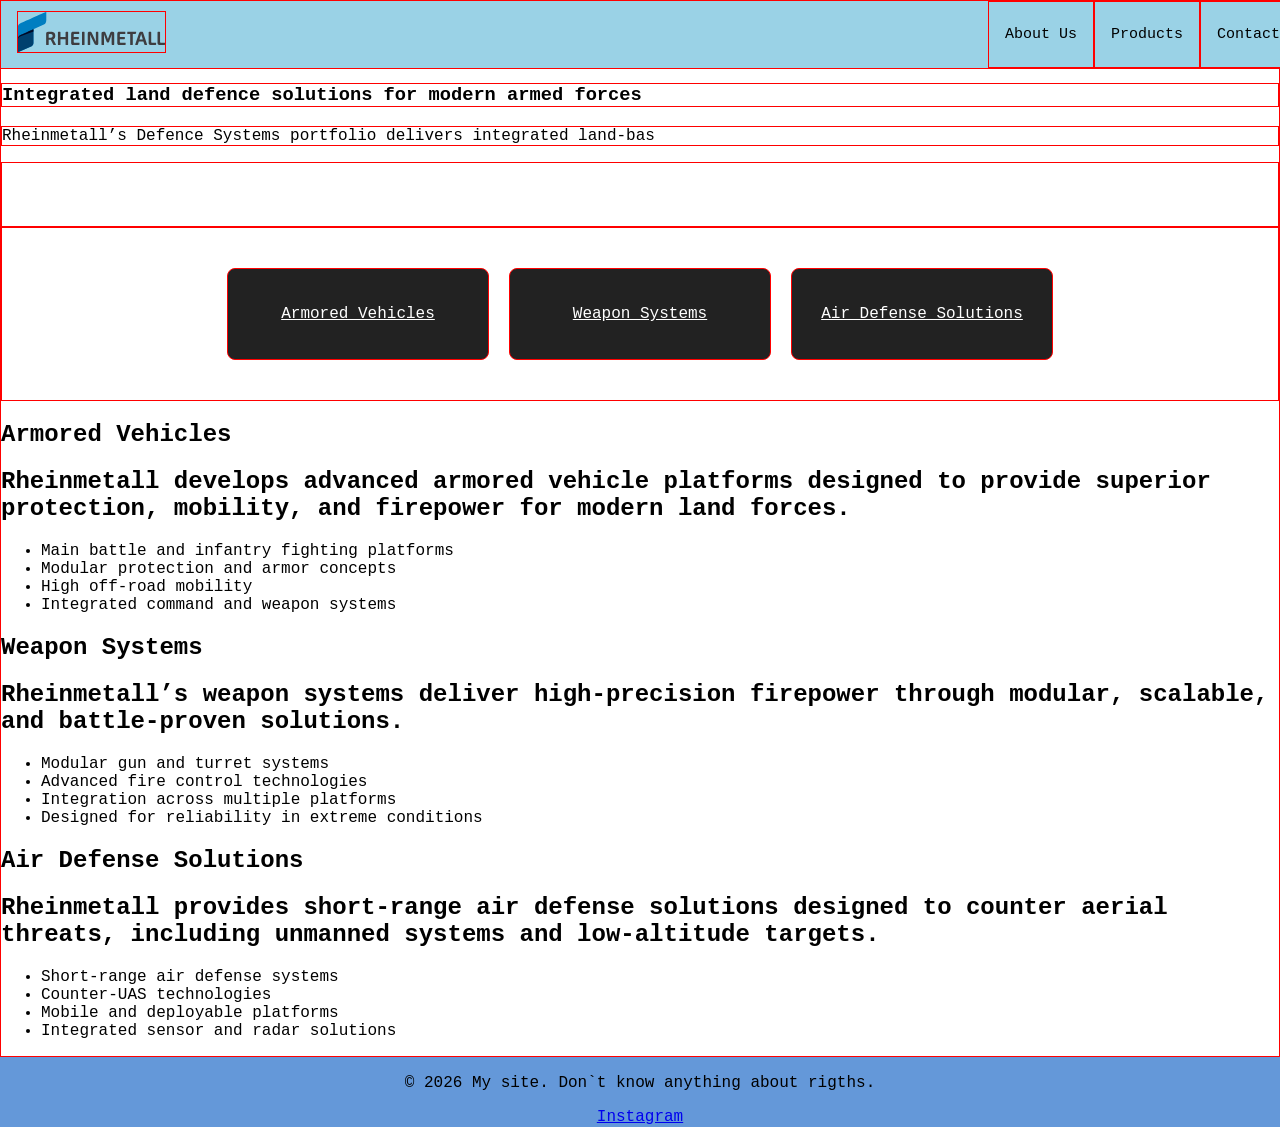
==== ammunition.html @ bf9c794f "little changes (im tired)" ====
<!DOCTYPE html>
<html lang="us">
    <head>
        <meta name="viewport" content="width=device-width, initial-scale=1.0">
        <meta charset="UTF-8" />
        
        <title>Ammunition</title>


        <!--Debug-->
        <link rel="stylesheet" href="main_css/debug.css">

        
        <!--Favicon-->
        <link rel="icon" type="image/x-icon" href="images/Rheinmetall_Favicon.png">

        
        <!--Style for Background-->
        <link rel="stylesheet" href="main_css/main.css">
        

        <!--Style for "Topnav"-->
        <link rel="stylesheet" href="main_css/style_topnav.css">

        
        <!--Style for "Menu" button on top-->
        <link rel="stylesheet" href="https://cdnjs.cloudflare.com/ajax/libs/font-awesome/4.7.0/css/font-awesome.min.css">


        <!--Style for "Ammunition"-->
        <link rel="stylesheet" href="ammunition/ammunition_h.css">


        <!--Style for "Cards"-->
        <link rel="stylesheet" href="main_css/cards.css">


        <!--Style for "Footer"-->
        <link rel="stylesheet" href="main_css/footer.css">

    </head>

    <body>
        <header>
            

            <!--TOPNAV-->
            <div class="topnav debug" id="myTopnav">
                <a href="home.html"><img src="images/rheinmetall-logo.svg" alt="Rheinmetall" class="rheinmetall-logo debug"></a>
                <a href="home.html#contact" class="but1 debug">Contact</a>
                <a href="home.html#products" class="but1 debug">Products</a>
                <a href="home.html#about_us" class="but1 debug">About Us</a>
                <a href="javascript:void(0);" class="icon" onclick="myFunction()">
                    <i class="fa fa-bars"></i>
                </a>
            </div>

            <!--<script src="js/topnav.js"></script>-->

        </header>

        <main>
            <!--Hero-->
            <div class="ammunition_hero debug">
                <h1 class="ammunition_h debug">Defence Systems</h1>
                <h3 class="ammunition_h3 debug">Integrated land defence solutions for modern armed forces</h3>
                <p id="type-text" class="txtAboutA debug">
                Rheinmetall’s Defence Systems portfolio delivers integrated 
                land-based solutions designed to ensure protection, firepower, 
                and operational effectiveness. Our systems combine advanced engineering 
                with proven reliability to meet the demands of modern defence operations.
                </p>
                <script src="js/type.js"></script>
            <div>



            <h1 class="products_text debug"></h1>

            <section class="cards debug">
                <a href="#Armored_Vehicles" class="armored_vehicles debug card">
                    <span class="armored_vehicles_sp">
                        <p>Armored Vehicles</p>
                </a>
                <a href="#Weapon_Systems" class="weapon_systems debug card">
                    <span class="weapon_systems_sp">
                        <p>Weapon Systems</p>
                </a>
                <a href="#Air_Defense_Solutions" class="air_defense_solutions debug card">
                    <span class="pr_air_defense_solutions_sp">
                        <p>Air Defense Solutions</p>
                </a>
            </section>


            <!--Armored Vehicles Block-->
            <section id="Armored_Vehicles">
                <h1>Armored Vehicles</h1>
                <h2>Rheinmetall develops advanced armored vehicle platforms 
                    designed to provide superior protection, mobility, and firepower for modern land forces.</h2>
                <ul>
                    <li>Main battle and infantry fighting platforms</li>
                    <li>Modular protection and armor concepts</li>
                    <li>High off-road mobility</li>
                    <li>Integrated command and weapon systems</li>
                </ul>
            </section>
            

            <!--Weapon Systems Block-->
            <section id="Weapon_Systems">
                <h1>Weapon Systems</h1>
                <h2>Rheinmetall’s weapon systems deliver high-precision 
                    firepower through modular, scalable, and battle-proven solutions.</h2>
                <ul>
                    <li>Modular gun and turret systems</li>
                    <li>Advanced fire control technologies</li>
                    <li>Integration across multiple platforms</li>
                    <li>Designed for reliability in extreme conditions</li>
                </ul>
            </section>
            

            <!--Air Defense Solutions Block-->
            <section id="Air_Defense_Solutions">
                <h1>Air Defense Solutions</h1>
                <h2>Rheinmetall provides short-range air defense solutions 
                    designed to counter aerial threats, including unmanned systems and low-altitude targets.</h2>
                <ul>
                    <li>Short-range air defense systems</li>
                    <li>Counter-UAS technologies</li>
                    <li>Mobile and deployable platforms</li>
                    <li>Integrated sensor and radar solutions</li>
                </ul>
            </section>



        </main>

        <footer class="footer debug">
            <p>&copy; 2026 My site. Don`t know anything about rigths.</p>
            <a href="https://www.instagram.com/rheinmetallag?utm_source=ig_web_button_share_sheet&igsh=ZDNlZDc0MzIxNw==">Instagram</a>
        </footer>
    </body>
</html>
---- main_css/debug.css ----
.debug {
    border: 1px solid red;
}
---- main_css/main.css ----
html, body {
    margin: 0;
    padding: 0;
    width: 100%;
    height: 100%;
    background-color: white;
    z-index: -2;
    font-family: "Lucida Console", "Courier New", monospace;
}
---- main_css/style_topnav.css ----
body {
    margin: 0;
    font-family: "Lucida Console", "Courier New", monospace;
}


/* TOPNAV */
.topnav {
    position: fixed;
    top: 0;
    left: 0;
    width: 100%;
    overflow: hidden;
    z-index: 1000;
    background-color: #9ad2e6;
    padding: 0 16px;
}

/* LOGO */
.topnav .rheinmetall-logo {
    height: 40px;
    width: auto;
    float: left;
    margin: 10px 16px 15px 0;
}

/* LINKS */
.but1 {
    float: right;
    display: block;
    color: black;
    text-align: center;
    padding: 24px 16px;
    text-decoration: none;
    font-size: 15px;
}

.but1:hover {
    background-color: #ddd;
    color: black;
}

.but1.active {
    background-color: #04AA6D;
    color: white;
}

/* BURGER ICON */
.topnav .icon {
    display: none;
}



/* MOBILE */

/*@media screen and (max-width: 600px) {

    .topnav a:not(:first-child) {
        display: none;
    }

    .topnav a.icon {
        float: right;
        display: block;
    }

    .topnav .rheinmetall-logo {
        margin: 10px 0;
    }
}

@media screen and (max-width: 600px) {

    .topnav.responsive {
        position: relative;
        z-index: 10;
    }

    .topnav.responsive .icon {
        position: absolute;
        right: 16px;
        top: 0px;
    }

    .topnav.responsive a {
        float: none;
        display: block;
        text-align: left;
    }

    .topnav.responsive .rheinmetall-logo {
        float: none
    }


@media screen and (max-width: 600px) {

    .topnav .rheinmetall-logo {
        float: left;
        display: block;
        margin-bottom: 12px;
    } 
}

@media screen and (max-width: 600px) {
    .topnav {
        position: fixed;
        top: 0;
        left: 0;
        width: 100%;
        z-index: 9999;
        background-color: white;
    }
}

@media screen and (max-width: 600px) {

    .topnav.responsive {
        height: auto;
    }

    .topnav.responsive a {
        float: none;
        display: block;
        text-align: left;
        background: white;
    }
}
*/
---- main_css/cards.css ----
.cards {
    display: flex;
    gap: 20px;
    justify-content: center;
    padding: 40px;
    flex-wrap: wrap;
    background-color: white;
}

.card {
    width: 220px;
    padding: 20px;
    background: #222;
    color: white;
    text-align: center;
    border-radius: 8px;
}

.products_text {
    text-align: center;
    color: black;
    margin: 0px 0px 0px 0px;
    padding: 2% 10% 3% 10%;
    background-color: white;
}
---- main_css/footer.css ----
.footer {
    background-color: #6498d9;
    text-align: center;
    margin-top: 0px;
    border: solid #6498d9 1px;
}
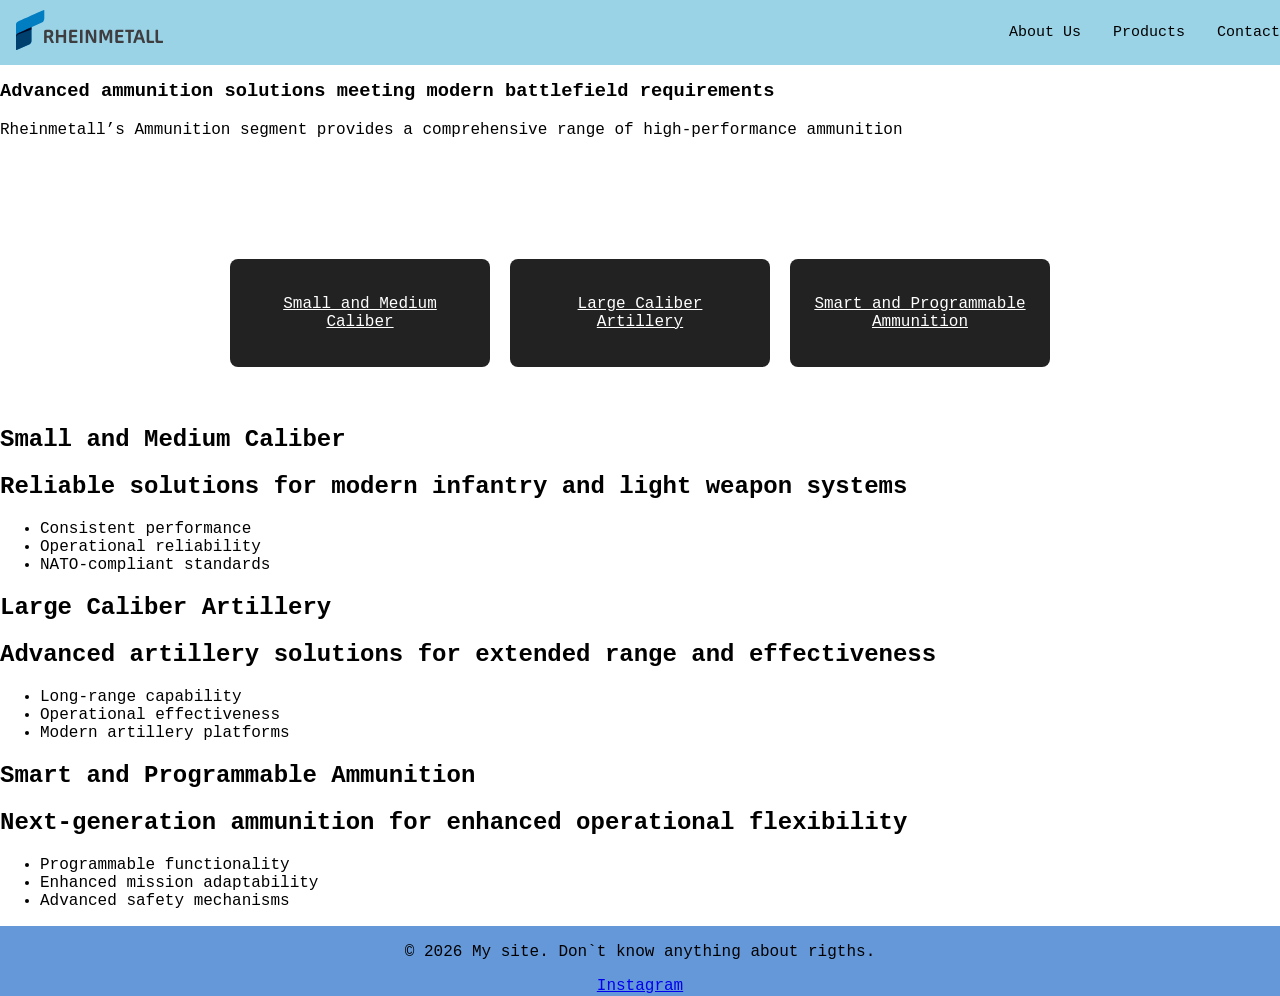
==== commit 03405f66: "little changes 2" ====
--- a/ammunition.html
+++ b/ammunition.html
@@ -28,7 +28,7 @@
 
 
         <!--Style for "Ammunition"-->
-        <link rel="stylesheet" href="ammunition/ammunition_h.css">
+        <link rel="stylesheet" href="ammunition_css/ammunition_h.css">
 
 
         <!--Style for "Cards"-->
@@ -62,14 +62,12 @@
         <main>
             <!--Hero-->
             <div class="ammunition_hero debug">
-                <h1 class="ammunition_h debug">Defence Systems</h1>
-                <h3 class="ammunition_h3 debug">Integrated land defence solutions for modern armed forces</h3>
-                <p id="type-text" class="txtAboutA debug">
-                Rheinmetall’s Defence Systems portfolio delivers integrated 
-                land-based solutions designed to ensure protection, firepower, 
-                and operational effectiveness. Our systems combine advanced engineering 
-                with proven reliability to meet the demands of modern defence operations.
-                </p>
+                <h1 class="ammunition_h debug">Ammunition</h1>
+                <h3 class="ammunition_h3 debug">Advanced ammunition solutions meeting modern battlefield requirements</h3>
+                <p id="type-text" class="txtAboutA debug">Rheinmetall’s Ammunition 
+                segment provides a comprehensive range of high-performance ammunition 
+                designed for precision, safety, and operational 
+                effectiveness across multiple platforms and environments.</p>
                 <script src="js/type.js"></script>
             <div>
 
@@ -78,59 +76,53 @@
             <h1 class="products_text debug"></h1>
 
             <section class="cards debug">
-                <a href="#Armored_Vehicles" class="armored_vehicles debug card">
-                    <span class="armored_vehicles_sp">
-                        <p>Armored Vehicles</p>
+                <a href="#Small_and_Medium_Caliber" class="small_and_medium_caliber debug card">
+                    <span class="small_and_medium_caliber_sp">
+                        <p>Small and Medium Caliber</p>
                 </a>
-                <a href="#Weapon_Systems" class="weapon_systems debug card">
-                    <span class="weapon_systems_sp">
-                        <p>Weapon Systems</p>
+                <a href="#Large_Caliber_Artillery" class="large_caliber_artillery debug card">
+                    <span class="large_caliber_artillery_sp">
+                        <p>Large Caliber Artillery</p>
                 </a>
-                <a href="#Air_Defense_Solutions" class="air_defense_solutions debug card">
-                    <span class="pr_air_defense_solutions_sp">
-                        <p>Air Defense Solutions</p>
+                <a href="#Smart_and_Programmable_Ammunition" class="smart_and_programmable_ammunition debug card">
+                    <span class="smart_and_programmable_ammunition_sp">
+                        <p>Smart and Programmable Ammunition</p>
                 </a>
             </section>
 
 
-            <!--Armored Vehicles Block-->
-            <section id="Armored_Vehicles">
-                <h1>Armored Vehicles</h1>
-                <h2>Rheinmetall develops advanced armored vehicle platforms 
-                    designed to provide superior protection, mobility, and firepower for modern land forces.</h2>
+            <!--Small and Medium Caliber block-->
+            <section id="Small_and_Medium_Caliber">
+                <h1>Small and Medium Caliber</h1>
+                <h2>Reliable solutions for modern infantry and light weapon systems</h2>
                 <ul>
-                    <li>Main battle and infantry fighting platforms</li>
-                    <li>Modular protection and armor concepts</li>
-                    <li>High off-road mobility</li>
-                    <li>Integrated command and weapon systems</li>
+                    <li>Consistent performance</li>
+                    <li>Operational reliability</li>
+                    <li>NATO-compliant standards</li>
                 </ul>
             </section>
             
 
-            <!--Weapon Systems Block-->
-            <section id="Weapon_Systems">
-                <h1>Weapon Systems</h1>
-                <h2>Rheinmetall’s weapon systems deliver high-precision 
-                    firepower through modular, scalable, and battle-proven solutions.</h2>
+            <!--Large Caliber Artillery block-->
+            <section id="Large_Caliber_Artillery">
+                <h1>Large Caliber Artillery</h1>
+                <h2>Advanced artillery solutions for extended range and effectiveness</h2>
                 <ul>
-                    <li>Modular gun and turret systems</li>
-                    <li>Advanced fire control technologies</li>
-                    <li>Integration across multiple platforms</li>
-                    <li>Designed for reliability in extreme conditions</li>
+                    <li>Long-range capability</li>
+                    <li>Operational effectiveness</li>
+                    <li>Modern artillery platforms</li>
                 </ul>
             </section>
             
 
-            <!--Air Defense Solutions Block-->
-            <section id="Air_Defense_Solutions">
-                <h1>Air Defense Solutions</h1>
-                <h2>Rheinmetall provides short-range air defense solutions 
-                    designed to counter aerial threats, including unmanned systems and low-altitude targets.</h2>
+            <!--Smart and Programmable Ammunition block-->
+            <section id="Smart_and_Programmable_Ammunition">
+                <h1>Smart and Programmable Ammunition</h1>
+                <h2>Next-generation ammunition for enhanced operational flexibility</h2>
                 <ul>
-                    <li>Short-range air defense systems</li>
-                    <li>Counter-UAS technologies</li>
-                    <li>Mobile and deployable platforms</li>
-                    <li>Integrated sensor and radar solutions</li>
+                    <li>Programmable functionality</li>
+                    <li>Enhanced mission adaptability</li>
+                    <li>Advanced safety mechanisms</li>
                 </ul>
             </section>
 
--- a/main_css/debug.css
+++ b/main_css/debug.css
@@ -1,4 +1,4 @@
-.debug {
+/*.debug {
     border: 1px solid red;
 }
-
+*/
--- a/ammunition_css/ammunition_h.css
+++ b/ammunition_css/ammunition_h.css
@@ -0,0 +1,13 @@
+.defense_systems_h {
+    padding: 110px 10% 0px 10%;
+}
+
+.defense_systems_h3 {
+    padding: 20px 10% 0px 10%;
+}
+
+.txtAboutDF {
+    position: relative;
+    padding: 10px 10% 0px 10%;
+    height: 150px;
+}
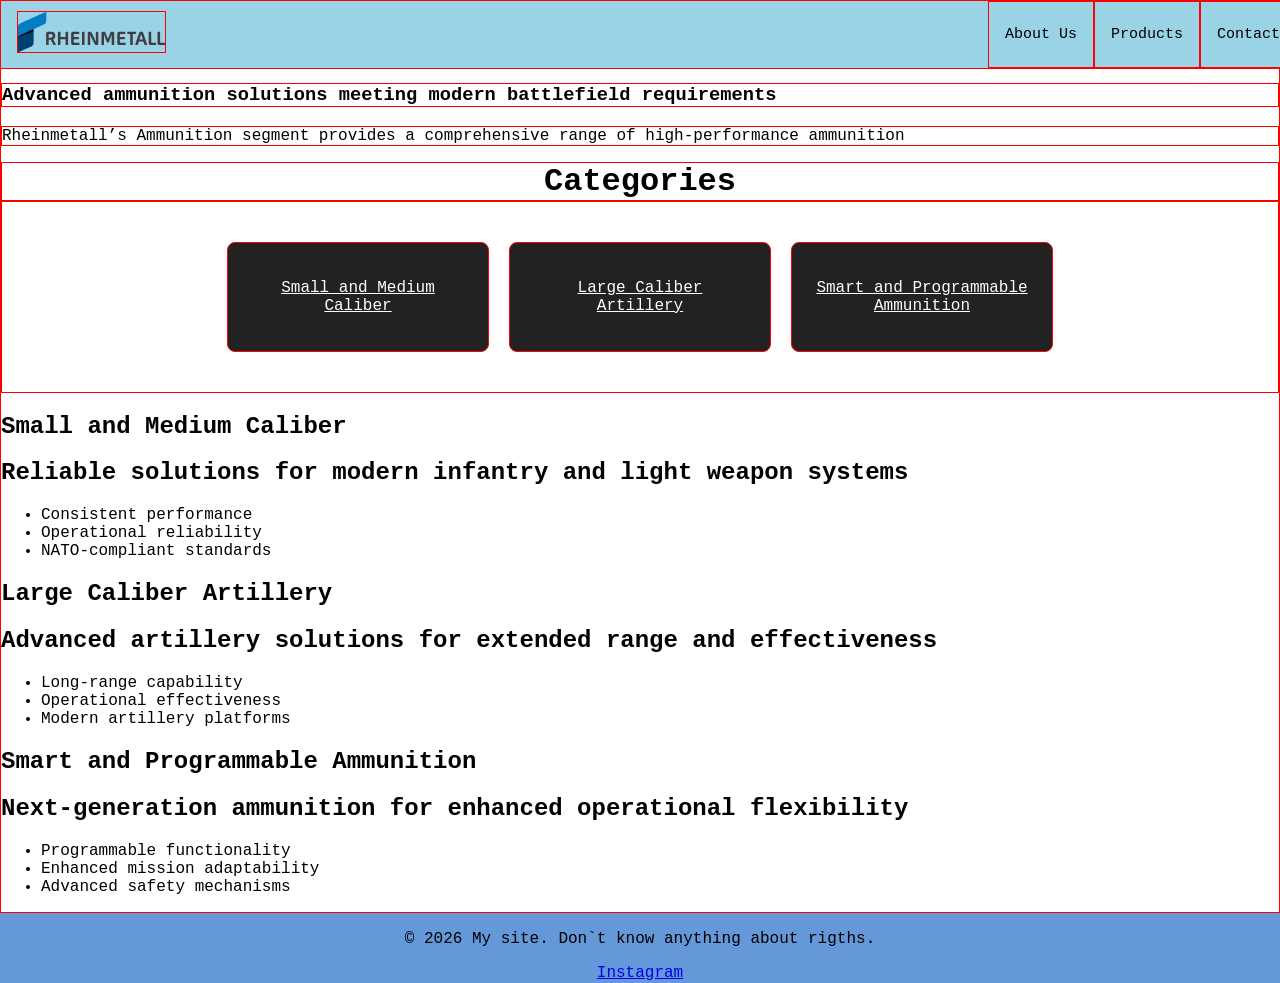
==== commit 3a637666: "little changes 2.2" ====
--- a/ammunition.html
+++ b/ammunition.html
@@ -38,6 +38,14 @@
         <!--Style for "Footer"-->
         <link rel="stylesheet" href="main_css/footer.css">
 
+
+        <style>
+html {
+    scroll-behavior: smooth;
+}
+        </style>
+
+
     </head>
 
     <body>
@@ -47,7 +55,7 @@
             <!--TOPNAV-->
             <div class="topnav debug" id="myTopnav">
                 <a href="home.html"><img src="images/rheinmetall-logo.svg" alt="Rheinmetall" class="rheinmetall-logo debug"></a>
-                <a href="home.html#contact" class="but1 debug">Contact</a>
+                <a href="#contactA" class="but1 debug">Contact</a>
                 <a href="home.html#products" class="but1 debug">Products</a>
                 <a href="home.html#about_us" class="but1 debug">About Us</a>
                 <a href="javascript:void(0);" class="icon" onclick="myFunction()">
@@ -73,7 +81,7 @@
 
 
 
-            <h1 class="products_text debug"></h1>
+            <h1 class="products_text debug">Categories</h1>
 
             <section class="cards debug">
                 <a href="#Small_and_Medium_Caliber" class="small_and_medium_caliber debug card">
@@ -130,7 +138,7 @@
 
         </main>
 
-        <footer class="footer debug">
+        <footer id="contactA" class="footer debug">
             <p>&copy; 2026 My site. Don`t know anything about rigths.</p>
             <a href="https://www.instagram.com/rheinmetallag?utm_source=ig_web_button_share_sheet&igsh=ZDNlZDc0MzIxNw==">Instagram</a>
         </footer>
--- a/main_css/debug.css
+++ b/main_css/debug.css
@@ -1,4 +1,4 @@
-/*.debug {
+.debug {
     border: 1px solid red;
 }
-*/
+
--- a/main_css/cards.css
+++ b/main_css/cards.css
@@ -20,6 +20,6 @@
     text-align: center;
     color: black;
     margin: 0px 0px 0px 0px;
-    padding: 2% 10% 3% 10%;
+    padding: 0% 10% 0% 10%;
     background-color: white;
 }
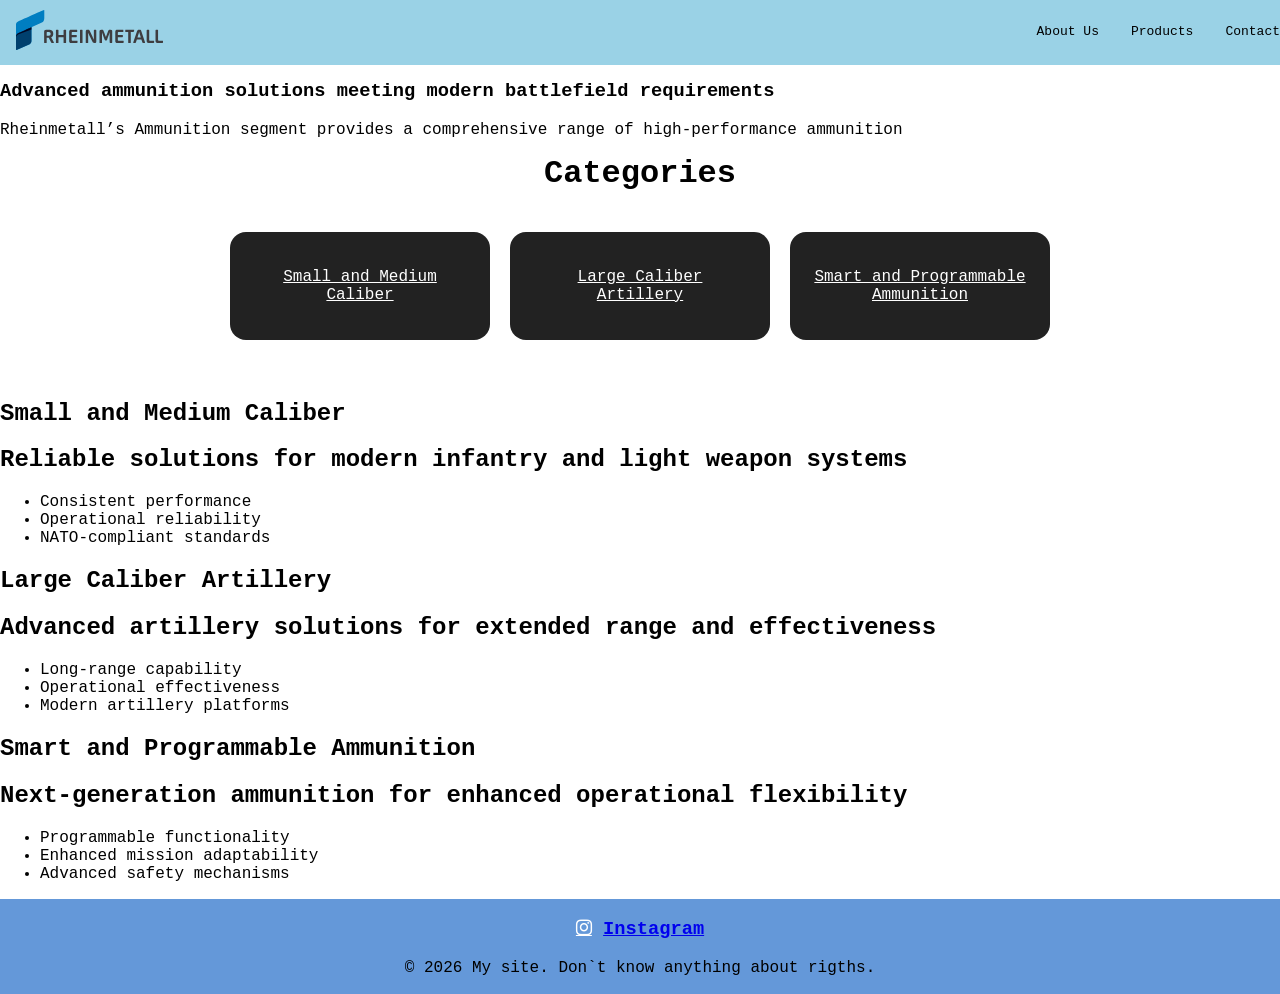
==== commit b982104a: "making the Defense Systems page" ====
--- a/ammunition.html
+++ b/ammunition.html
@@ -139,8 +139,11 @@
         </main>
 
         <footer id="contactA" class="footer debug">
+            <h3>
+                <a href="https://www.instagram.com/rheinmetallag?utm_source=ig_web_button_share_sheet&igsh=ZDNlZDc0MzIxNw==" class="fa fa-instagram"></a>
+                <a href="https://www.instagram.com/rheinmetallag?utm_source=ig_web_button_share_sheet&igsh=ZDNlZDc0MzIxNw==">Instagram</a>
+            </h3>
             <p>&copy; 2026 My site. Don`t know anything about rigths.</p>
-            <a href="https://www.instagram.com/rheinmetallag?utm_source=ig_web_button_share_sheet&igsh=ZDNlZDc0MzIxNw==">Instagram</a>
         </footer>
     </body>
 </html>
--- a/main_css/debug.css
+++ b/main_css/debug.css
@@ -1,4 +1,4 @@
-.debug {
+/*.debug {
     border: 1px solid red;
 }
-
+*/
--- a/main_css/style_topnav.css
+++ b/main_css/style_topnav.css
@@ -32,7 +32,7 @@
     text-align: center;
     padding: 24px 16px;
     text-decoration: none;
-    font-size: 15px;
+    font-size: 13px;
 }
 
 .but1:hover {
--- a/main_css/cards.css
+++ b/main_css/cards.css
@@ -13,7 +13,7 @@
     background: #222;
     color: white;
     text-align: center;
-    border-radius: 8px;
+    border-radius: 16px;
 }
 
 .products_text {
@@ -23,3 +23,7 @@
     padding: 0% 10% 0% 10%;
     background-color: white;
 }
+
+
+/*FROM HOW TO*/
+.card:hover {opacity: 0.8}
--- a/main_css/footer.css
+++ b/main_css/footer.css
@@ -4,3 +4,10 @@
     margin-top: 0px;
     border: solid #6498d9 1px;
 }
+
+
+/*FROM "HOW TO*"*/
+
+.fa-instagram {
+  color: white;
+}
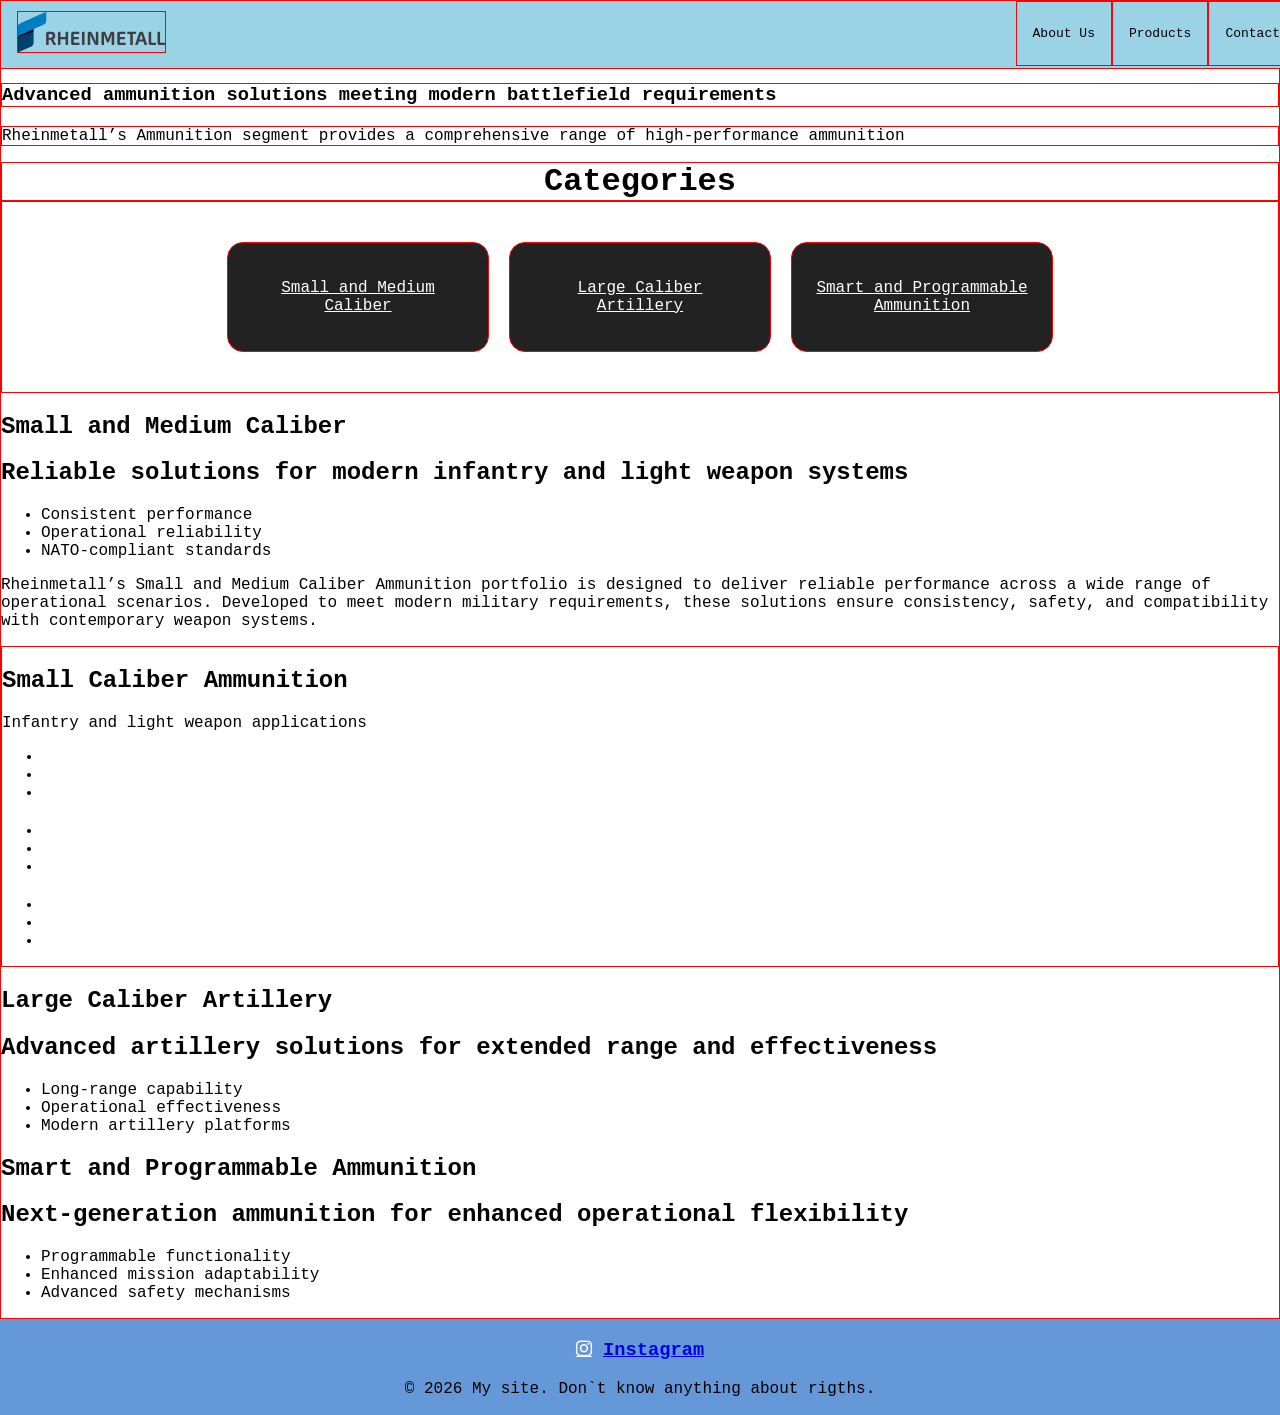
==== commit 221dbcd2: "little changes" ====
--- a/ammunition.html
+++ b/ammunition.html
@@ -101,13 +101,44 @@
 
             <!--Small and Medium Caliber block-->
             <section id="Small_and_Medium_Caliber">
-                <h1>Small and Medium Caliber</h1>
-                <h2>Reliable solutions for modern infantry and light weapon systems</h2>
-                <ul>
+                <h1 class="SMCSection">Small and Medium Caliber</h1>
+                <h2 class="SMCSection">Reliable solutions for modern infantry and light weapon systems</h2>
+                <ul class="SMCSection">
                     <li>Consistent performance</li>
                     <li>Operational reliability</li>
                     <li>NATO-compliant standards</li>
                 </ul>
+                <p class="SMCSection">Rheinmetall’s Small and Medium Caliber Ammunition portfolio is 
+                designed to deliver reliable performance across a wide range of operational 
+                scenarios. Developed to meet modern military requirements, these solutions 
+                ensure consistency, safety, and compatibility with contemporary weapon systems.</p>
+
+                <section class="SNCSection debug">
+                    <h2 class="SNCSection">Small Caliber Ammunition</h2>
+                    <p class="SNCSection">Infantry and light weapon applications</p>
+                    <ul class="SNCSection">
+                        <li></li>
+                        <li></li>
+                        <li></li>
+                    </ul>
+
+                    <h2 class="SNCSection"></h2>
+                    <p class="SNCSection"></p>
+                    <ul class="SNCSection">
+                        <li></li>
+                        <li></li>
+                        <li></li>
+                    </ul>
+
+                    <h2 class="SNCSection"></h2>
+                    <p class="SNCSection"></p>
+                    <ul class="SNCSection">
+                        <li></li>
+                        <li></li>
+                        <li></li>
+                    </ul>
+
+                </section>
             </section>
             
 
--- a/main_css/debug.css
+++ b/main_css/debug.css
@@ -1,4 +1,4 @@
-/*.debug {
+.debug {
     border: 1px solid red;
 }
-*/
+
